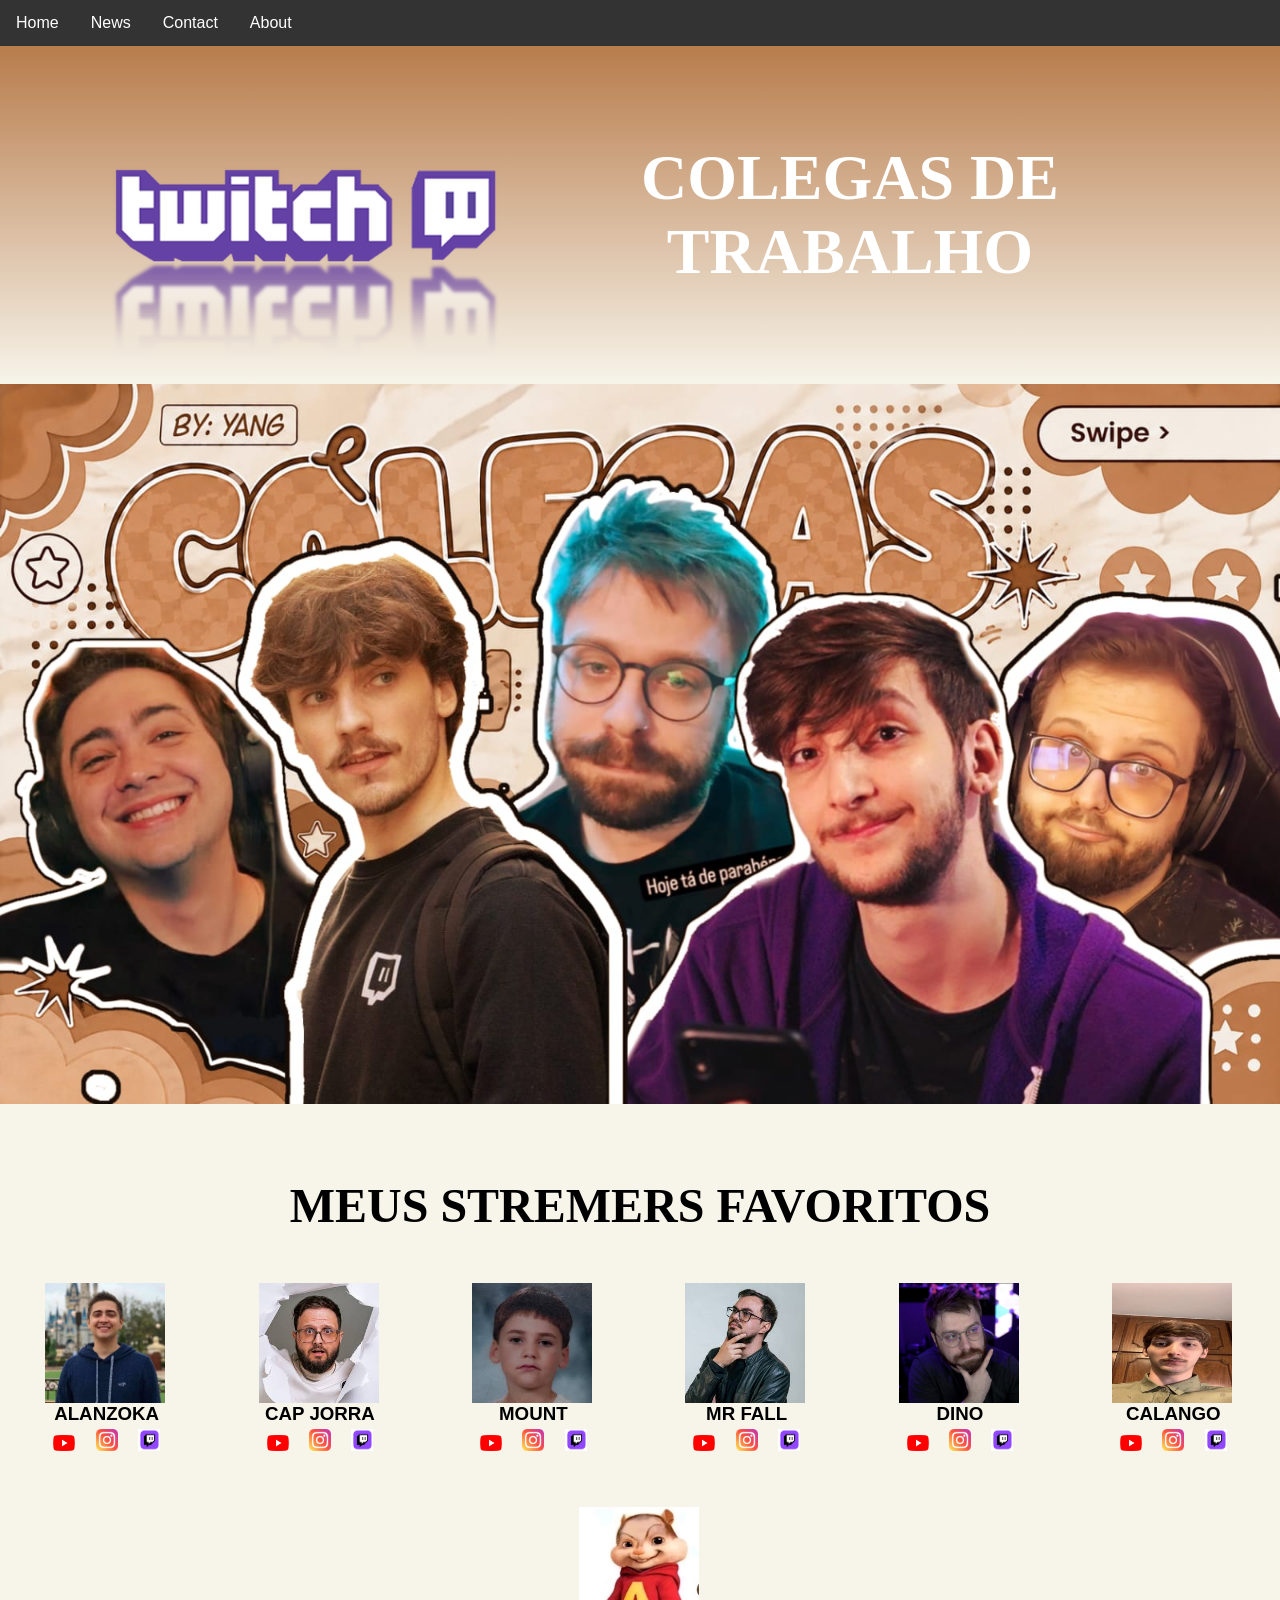
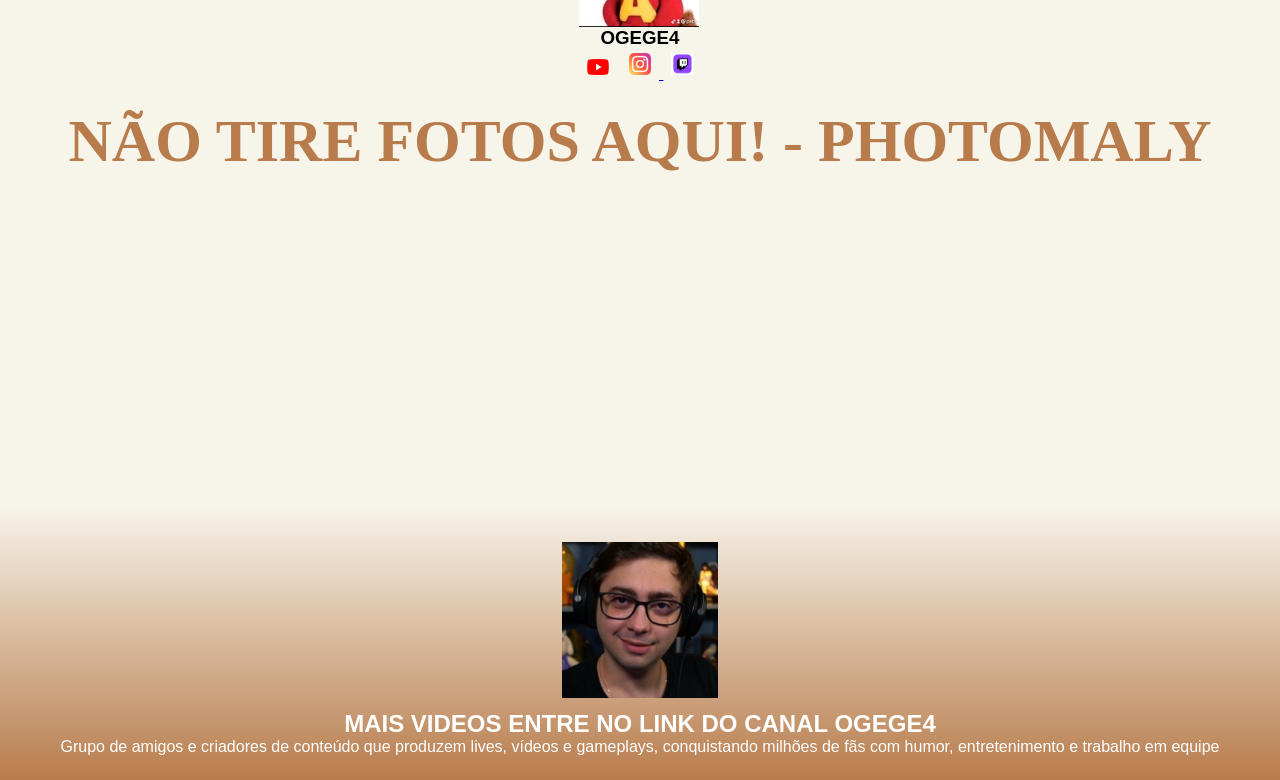
==== index.html @ a18a4f35 "fg" ====
<html lang="pt-br">
<head>
<meta charset="UTF-8">

<meta name="viewport" content="width=device-width, initial-
scale=1.0">
 
<title>Home | Nossa Escola</title>

<ul>
  <li><a href="#home" class="active">Home</a></li>
  <li><a href="#news">News</a></li>
  <li><a href="#contact">Contact</a></li>
  <li style="float:right"><a href="#about">About</a></li>
</ul>


<link rel="stylesheet" href="style.css">
</head>
<body>
<!--header é a parte do cabeçalho do site, é o topo da página-->
<header class="cabecalho-itens">

<img class="cabecalho_imagem" src="pngwing.com.png" alt="Logo da
D
Página">



<h1 class="titulo_site">COLEGAS DE TRABALHO</h1>
<div class="sociais">
<img class="sociais" src="Youtube_logo.png" alt="logo_nossa_escola">
<img class="sociais" src="TW__1_-removebg-preview.png" alt="facebook.png">
<img class="sociais" src="instagram.png" alt="instagram da Escola">
</div>
</header>
<!--Seção banner 1 é a parte do paragrafo 1 da página-->
<section class="banner1">
<img class="escola.image" src="banner.jpg" alt="Banner
da Escola">
</section>

<!--Seção estudantes é a parte do paragrafo 2 da página-->
<section class="estudante">
<h1 class="estudante_titulo">MEUS STREMERS FAVORITOS</h1>
<p> </p>
<div class="estudantes_todos">
<div class="estudante-div">
<img class="estudante-imagem" src="ALANZOKA.avif" alt="Foto da

turma do 1CDS do ano de 2023">

<h3 class="estudante-nome">ALANZOKA</h3>
<a href="https://www.youtube.com/@alanzoka">
<p> </p>
<img class="estudante-icone" src="Youtube_logo.png" alt="Link do Site da

escola"></a>

<img class="estudante-icone" src="instagram.png" alt="Link do Instagram">
<img class="estudante-icone" src="TW.png" alt="Link do Facebook">
</div>
<div class="estudante-div">
<img class="estudante-imagem" src="CAP.jpeg" alt="Foto da
turma do 1CDS do ano de 2023">

<h3 class="estudante-nome">CAP JORRA</h3>
<a href="https://www.youtube.com/@capjoga">
<p> </p>
<img class="estudante-icone" src="Youtube_logo.png" alt="Link do Site da

escola"></a>

<img class="estudante-icone" src="instagram.png" alt="Link do Instagram">
<img class="estudante-icone" src="TW.png" alt="Link do Facebook">
</div>
<div class="estudante-div">
<img class="estudante-imagem" src="MOUNT.jpeg" alt="Foto da
turma do 1CDS do ano de 2023">

<h3 class="estudante-nome">MOUNT</h3>
<a href="https://www.youtube.com/@mountgameplays">
<p> </p>
<img class="estudante-icone" src="Youtube_logo.png" alt="Link do Site da

escola"></a>

<img class="estudante-icone" src="instagram.png" alt="Link do Instagram">
<img class="estudante-icone" src="TW.png" alt="Link do Facebook">
</div>
<div class="estudante-div">
<img class="estudante-imagem" src="MRFALL.jpeg" alt="Foto da
turma do 1CDS do ano de 2023">

<h3 class="estudante-nome">MR FALL</h3>
<a href="https://www.youtube.com/@MrFalllGames">
<p> </p>
<img class="estudante-icone" src="Youtube_logo.png" alt="Link do Site da

escola"></a>

<img class="estudante-icone" src="instagram.png" alt="Link do Instagram">
<img class="estudante-icone" src="TW.png" alt="Link do Facebook">
</div>
<div class="estudante-div">
<img class="estudante-imagem" src="dino.jpg" alt="Foto da
turma do 1CDS do ano de 2023">

<h3 class="estudante-nome">DINO</h3>
<a href="https://www.youtube.com/@AlexisDino">
<p> </p>
<img class="estudante-icone" src="Youtube_logo.png" alt="Link do Site da

escola"></a>

<img class="estudante-icone" src="instagram.png" alt="Link do Instagram">
<img class="estudante-icone" src="TW.png" alt="Link do Facebook">
</div>
<div class="estudante-div">
<img class="estudante-imagem" src="calangoorigina.jpg" alt="Foto da
turma do 1CDS do ano de 2023">

<h3 class="estudante-nome">CALANGO</h3>
<a href="https://www.youtube.com/@CalangoLive">
<p> </p>
<img class="estudante-icone" src="Youtube_logo.png" alt="Link do Site da

escola"></a>

<img class="estudante-icone" src="instagram.png" alt="Link do

Instagram">

<img class="estudante-icone" src="TW.png" alt="Link do

TW">
</div>
</div>
</section>
<!--Seção estudantes é a parte do paragrafo 3 da página-->
<section class="estudante">
<div class="estudantes_todos">
<div class="estudante-div">
<img class="estudante-imagem" src="channels4_profile (1).jpg" alt="Foto da
turma do 1CDS do ano de 2023">
<h3 class="estudante-nome">OGEGE4</h3>
<a href="https://www.youtube.com/@ogege4668">
<p> </p>
<img class="estudante-icone" src="Youtube_logo.png" alt="Link do Site da
escola"></a>

<a href="https://encrypted-tbn0.gstatic.com/images?q=tbn:ANd9GcTxRYBX5-FJtRJm1PUMMNryMm6YjXV0WbfrOQ_RG36NR-N5GQkdd47omKM&s=10" target="_blank">
     <img class="estudante-icone" src="instagram.png" 
alt="Link do Instagram">

</a>


<img class="estudante-icone" src="TW.png" alt="Link do Facebook">
</div>


</div>
</div>
</section>


<div class="container-video">
     <h3 class="video">NÃO TIRE FOTOS AQUI! - PHOTOMALY</h3>
     <div class="video-wrapper"></div>
<iframe width="560" height="315" src="https://www.youtube.com/embed/uOYPVtbsb7I?si=-tuPDV14RwsbXPUB" title="YouTube video player" frameborder="0" allow="accelerometer; autoplay; clipboard-write; encrypted-media; gyroscope; picture-in-picture; web-share" referrerpolicy="strict-origin-when-cross-origin" allowfullscreen></iframe>
</div>

<!--Seção rodapé é a parte final da paragrafo 3 da página-->
<footer class="escola">
<img class="logo_rodape" src="MEME.jpg" alt="Logo
da Escola">
<h2 class="escola-título">MAIS VIDEOS ENTRE NO LINK DO CANAL<a
class="link" href="https://www.youtube.com/@ogege4668"> OGEGE4
</a></h2>
<p></p>
<p>Grupo de amigos e criadores de conteúdo que produzem lives,
     vídeos e gameplays, conquistando milhões de fãs com humor, entretenimento e trabalho em equipe

</p>
<p> </p>
</footer>
</body>
</html>
---- style.css ----
*{
margin: 0;
padding: 0;
box-sizing: border-box;
}
body{
font-family: "Poppins", sans-serif;
}
header{
background-image: linear-gradient(#b87c4c,#f7f4ea);
color: white;
width: 100%;
padding: 0px;
font-size: xx-large;
font-family:cursive;
}




.cabecalho-itens{
max-width: 1980px;
margin: 0 auto;
display: flex;
align-items: center;
justify-content: center;
}
.cabecalho_imagem{
width: 450px;
display: flex;
justify-content: flex-start;
align-items: center;
}
.titulo_site{
padding: 50px;
text-align: center;
width: 50%;
font: 30px;
}
.sociais{
display: flex;
justify-content: flex-end;
width: 0%;
padding-right: 30px;
}
.banner1{
    width: 100%;
    margin: 0;
    padding: 0;
}

.banner1 img{
    width: 100%;
    height: auto;
    display: block;
}
.estudante_titulo{
padding: 50px;
text-align: center;
  font-family:cursive;
    font-size:xxx-large

}
.estudante-nome{
text-align: center;
}
.estudante-imagem{
width: 120px;
}
.estudante-icone{
width: 38px;
padding: 4px 8px;
}
.estudante{
 background-color:#f7f4ea ;
    padding: 24px 0;
}


.estudante.div{
text-align: center;
padding: 24px 0;
}
.estudantes_todos{
display: flex;
justify-content: space-around;
}
.escola{
background-image: linear-gradient(#f7f4ea,#b87c4c);
color: white;
display: flex;
justify-content:center;
padding: 24px 0;
text-align:center;
display:block;
}
.escola-titulo{
padding: 50px;
text-align: center;
}
.logo_rodape{
height: 180px;
padding: 12px 0;

}

.link{
color: #ffffff;
text-decoration: none;
}



.video{
    font-family:cursive;
    font-size: 60px;
    font-weight: bold;
    color: #b87c4c ;
    text-align: center;
    margin-bottom: 15px;

}

.container-video {
    display: flex;
    flex-direction: column;
    align-items: center;
    justify-content: center;
     background-color:#f7f4ea;
}


.video-wrapper {
    display: flex;
    justify-content: center;
    width: 100%;
    background-color:#f7f4ea;

}



ul {
  list-style-type: none;
  margin: 0;
  padding: 0;
  background-color: #333333;
  display: flex;
}

ul li a {
  display: block;
  color: white;
  padding: 14px 16px;
  text-decoration: none;
}

ul li a:hover {
  background-color: #111111;
}
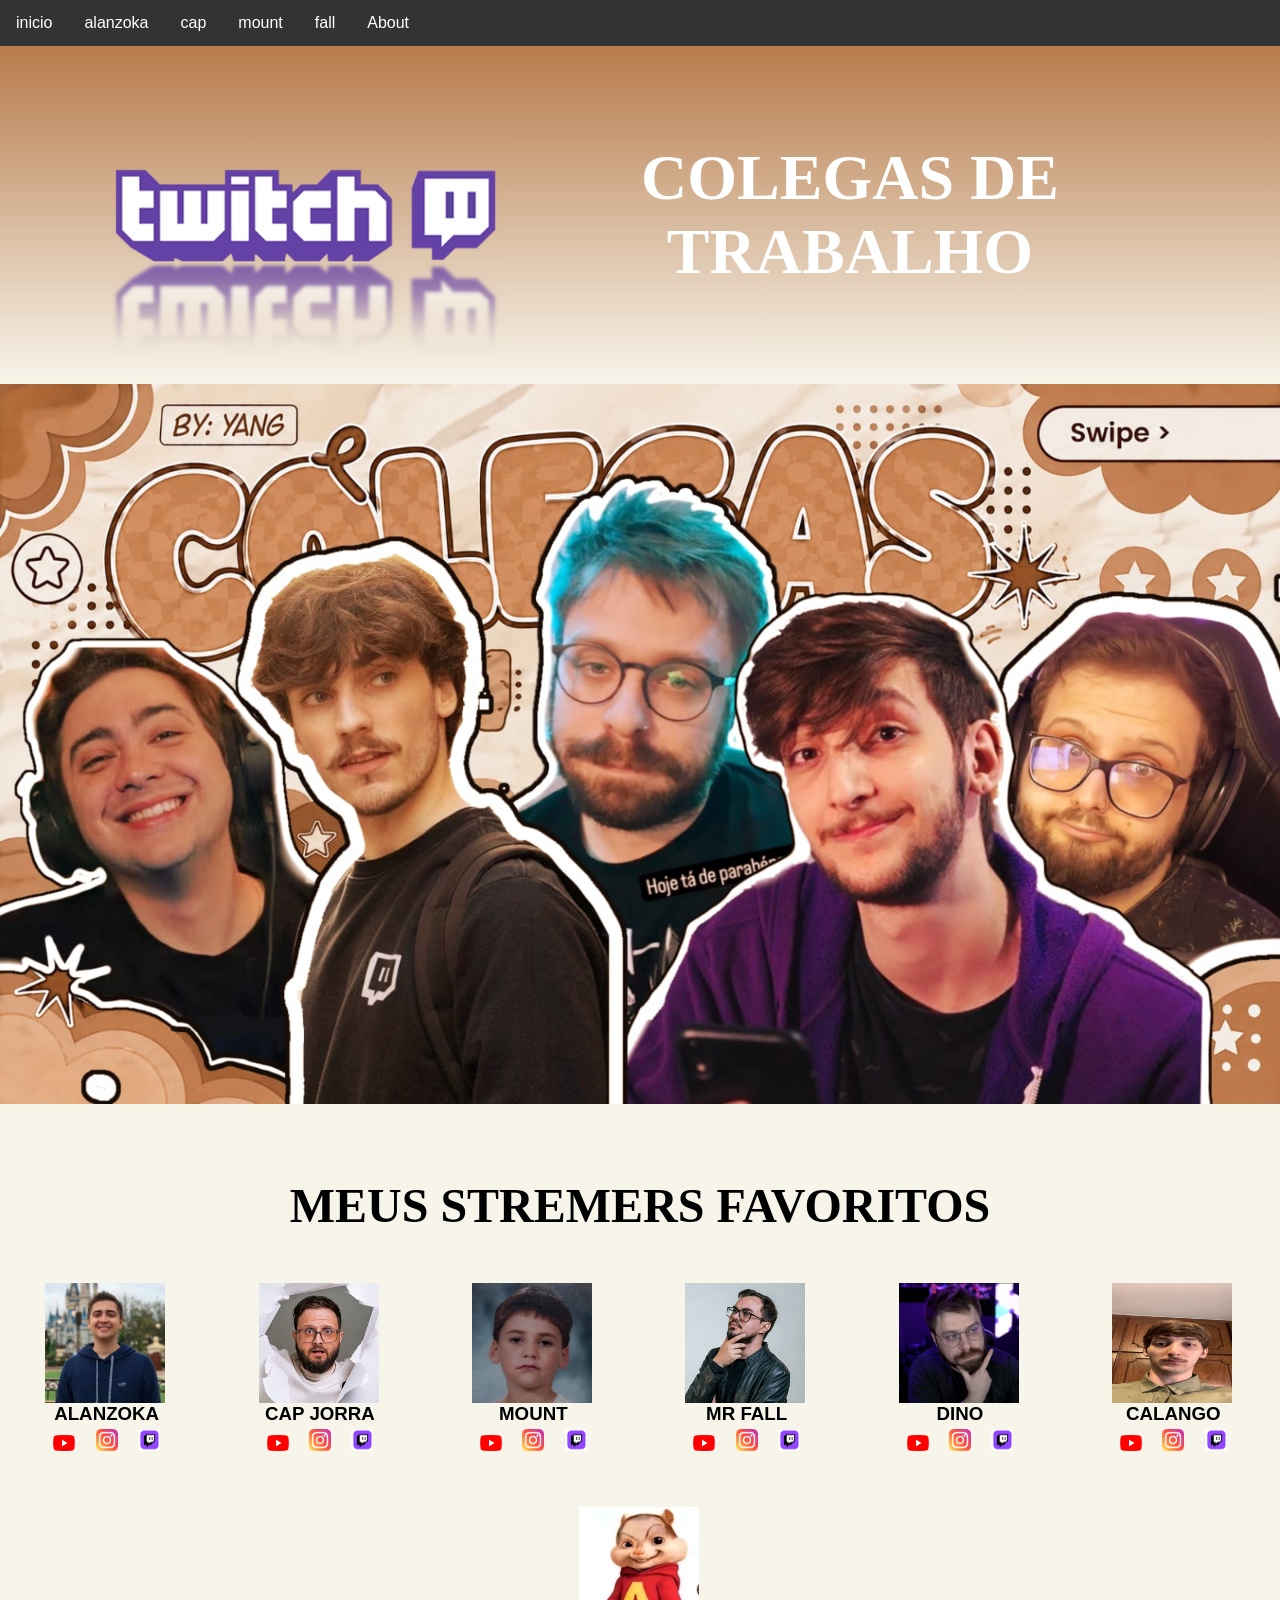
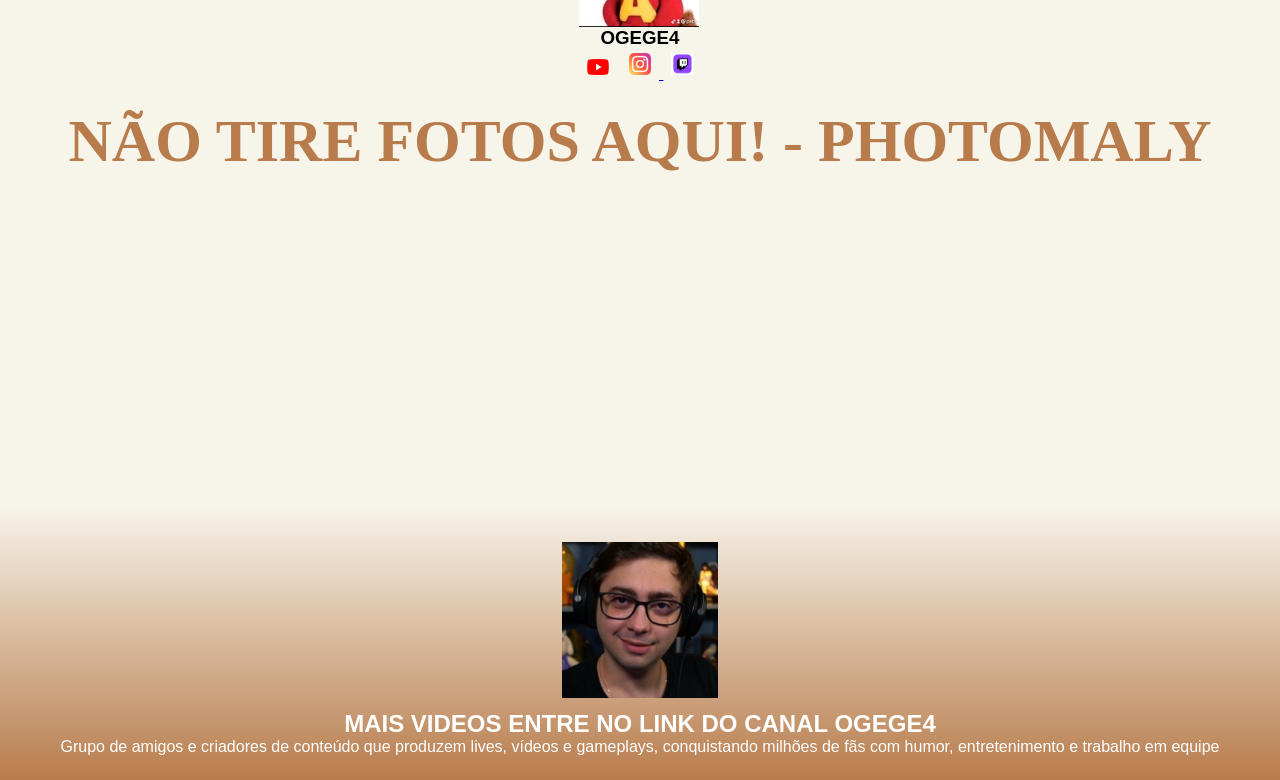
==== commit 54eda86d: "ggghfgh" ====
--- a/index.html
+++ b/index.html
@@ -9,9 +9,11 @@
 <title>Home | Nossa Escola</title>
 
 <ul>
-  <li><a href="#home" class="active">Home</a></li>
-  <li><a href="#news">News</a></li>
-  <li><a href="#contact">Contact</a></li>
+  <li><a href="#home" class="active">inicio</a></li>
+  <li><a href="#news">alanzoka</a></li>
+  <li><a href="#contact">cap</a></li>
+  <li><a href="#news">mount</a></li>
+  <li><a href="#contact">fall</a></li>
   <li style="float:right"><a href="#about">About</a></li>
 </ul>
 
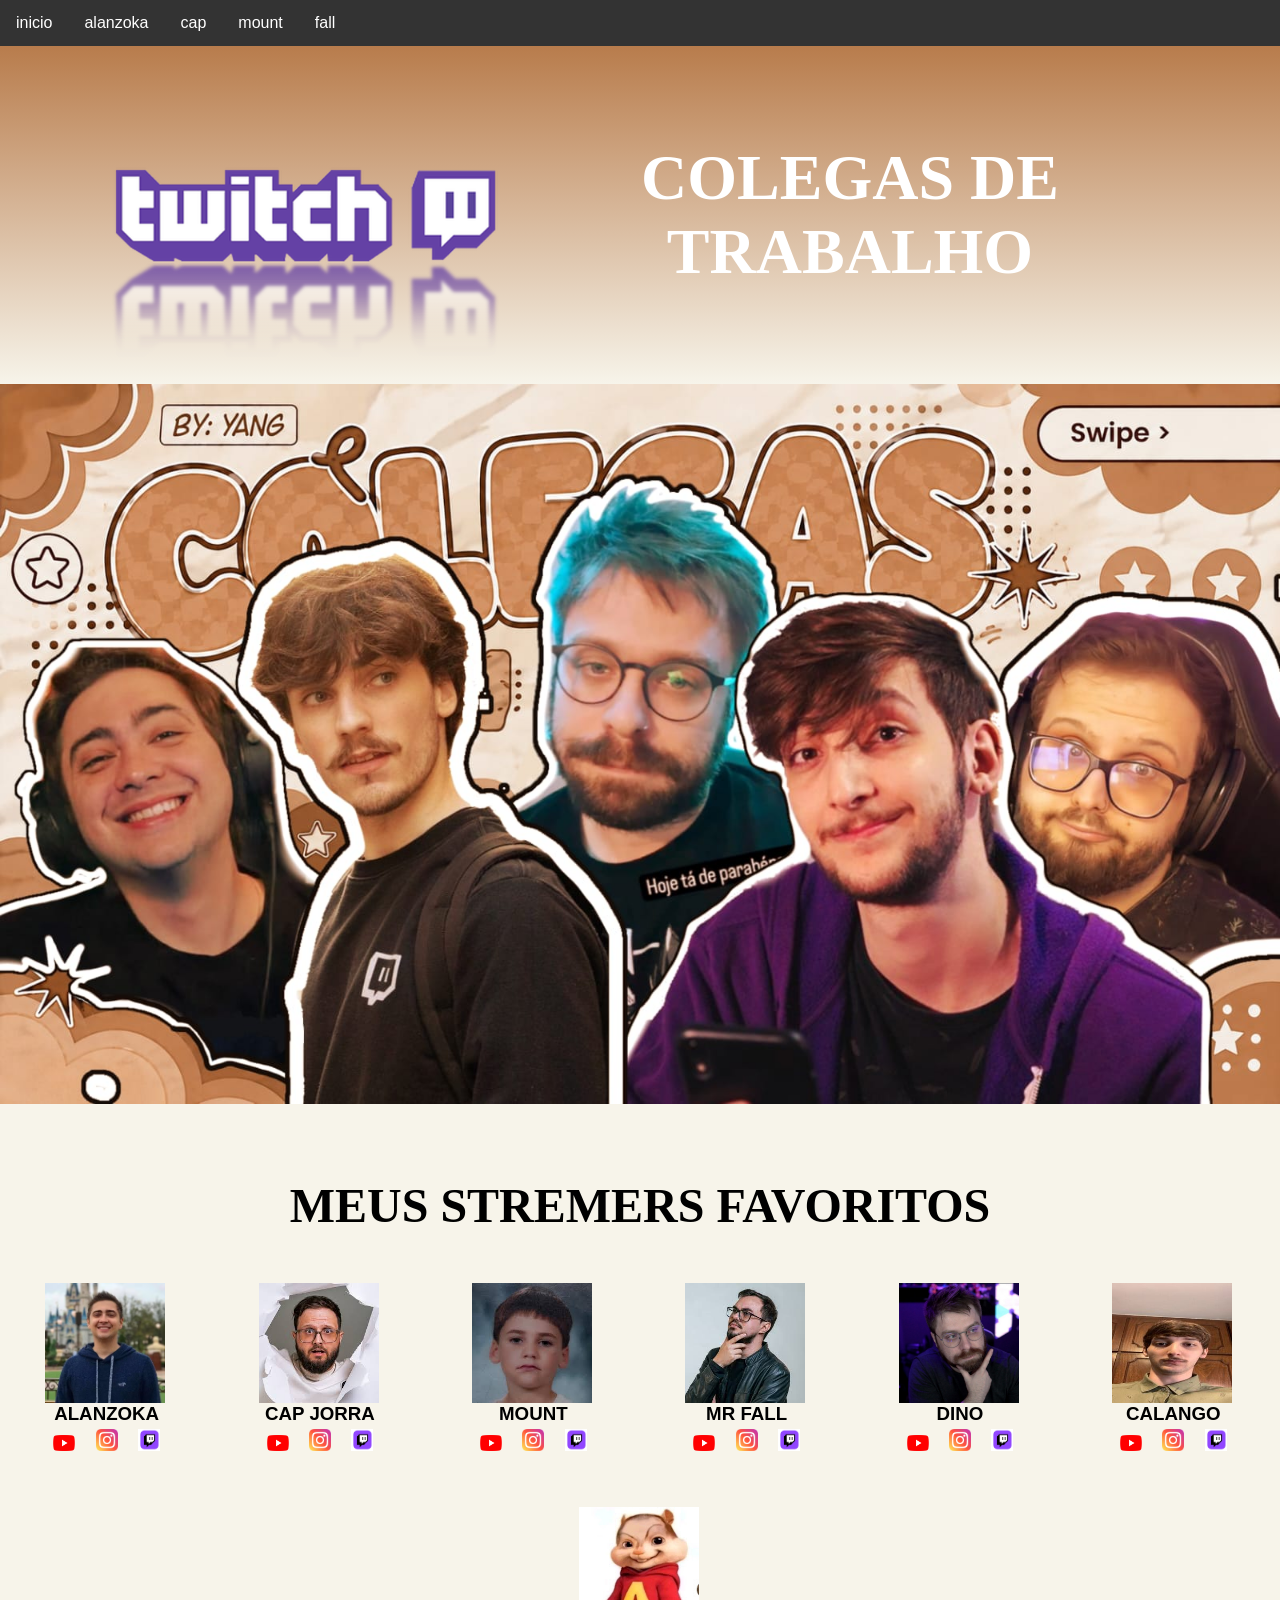
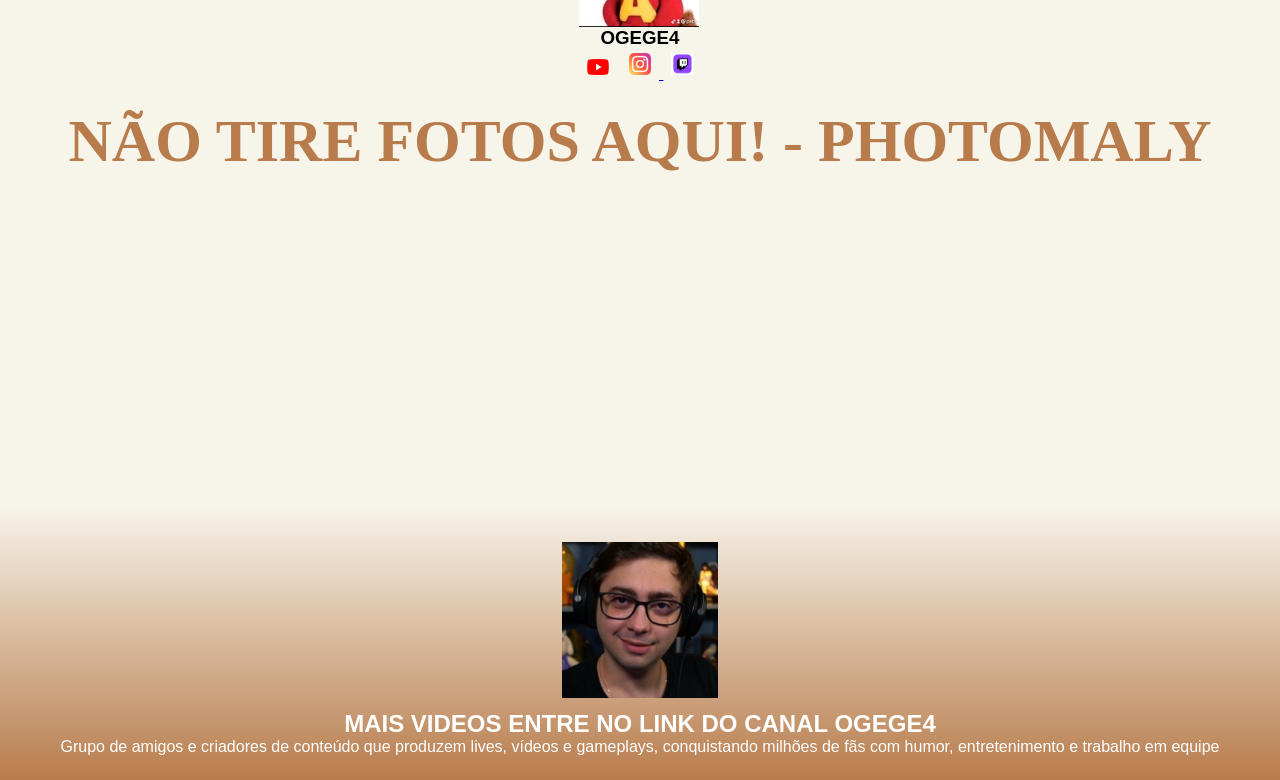
==== commit a38d8a53: "ç´ç" ====
--- a/index.html
+++ b/index.html
@@ -9,12 +9,12 @@
 <title>Home | Nossa Escola</title>
 
 <ul>
-  <li><a href="#home" class="active">inicio</a></li>
-  <li><a href="#news">alanzoka</a></li>
-  <li><a href="#contact">cap</a></li>
-  <li><a href="#news">mount</a></li>
-  <li><a href="#contact">fall</a></li>
-  <li style="float:right"><a href="#about">About</a></li>
+  <li><a href="index.html" class="active">inicio</a></li>
+  <li><a href="alanzoka.html">alanzoka</a></li>
+  <li><a href="cap.html">cap</a></li>
+  <li><a href="mount.html">mount</a></li>
+  <li><a href="fall.html">fall</a></li>
+ 
 </ul>
 
 
--- a/style.css
+++ b/style.css
@@ -158,4 +158,81 @@
 
 ul li a:hover {
   background-color: #111111;
-}+}
+
+
+
+
+
+
+
+.sobre-streamer {
+  display: flex;
+  align-items: center;
+  justify-content: center;
+  gap: 40px;
+  padding: 60px 40px;
+  flex-wrap: wrap;
+}
+
+.sobre-foto {
+  width: 300px;
+  height: 300px;
+  object-fit: cover;
+  border-radius: 50%;
+  border: 5px solid #a97142;
+}
+
+.sobre-texto {
+  max-width: 300px;
+  font-size: 18px;
+  line-height: 1.6;
+}
+
+
+
+
+.sobre-streamer {
+  display: flex;
+  flex-direction: column;
+  align-items: center;
+  padding: 60px 40px;
+}
+
+.sobre-foto {
+  width: 260px;
+  height: 260px;
+  object-fit: cover;
+  border-radius: 50%;
+  border: 5px solid #a97142;
+  margin-bottom: 40px;
+}
+
+.sobre-blocos {
+  display: grid;
+  grid-template-columns: repeat(2, 1fr);
+  gap: 30px;
+  max-width: 1000px;
+}
+
+.sobre-bloco h2 {
+  font-size: 20px;
+  margin-bottom: 10px;
+}
+
+.sobre-bloco p {
+  font-size: 17px;
+  line-height: 1.6;
+}
+
+@media (max-width: 700px) {
+  .sobre-blocos {
+    grid-template-columns: 1fr;
+  }
+}
+
+
+
+.sobre-streamer{
+ background-color:#f7f4ea ;
+    padding: 24px 0;
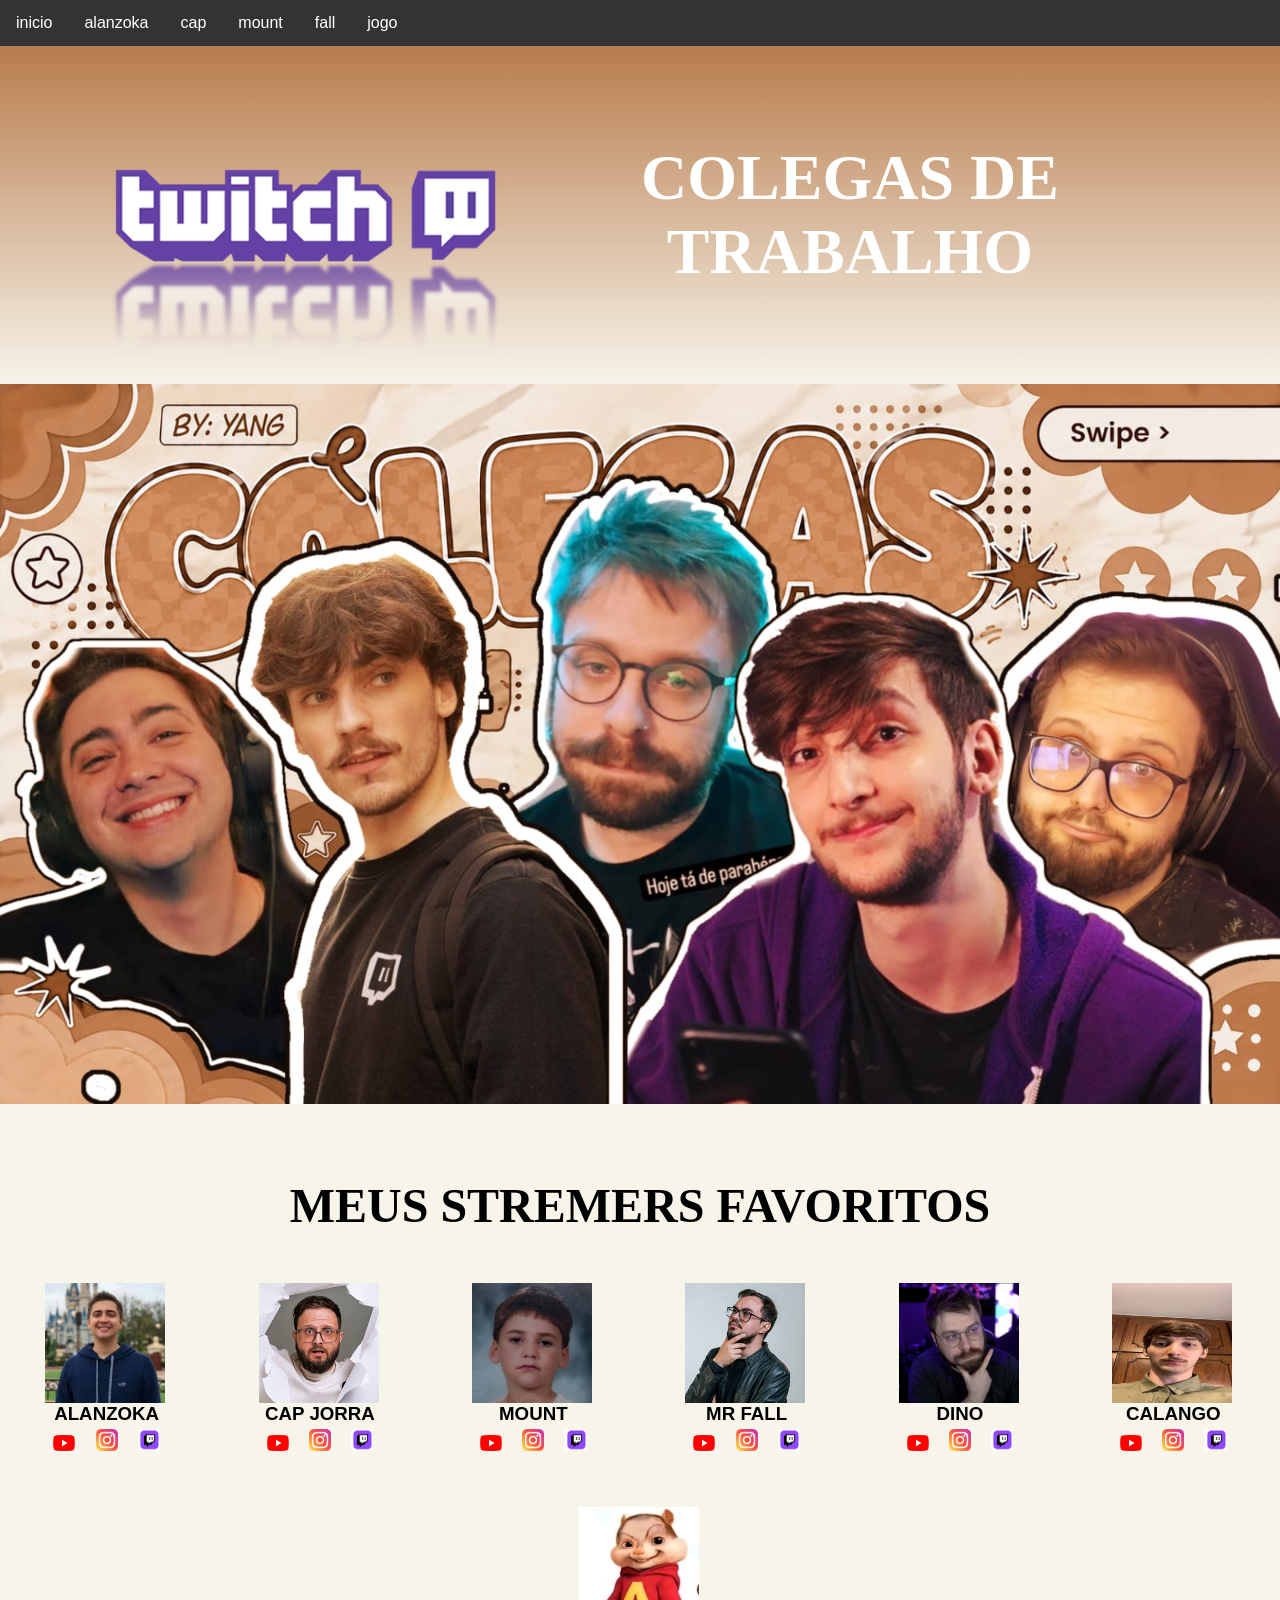
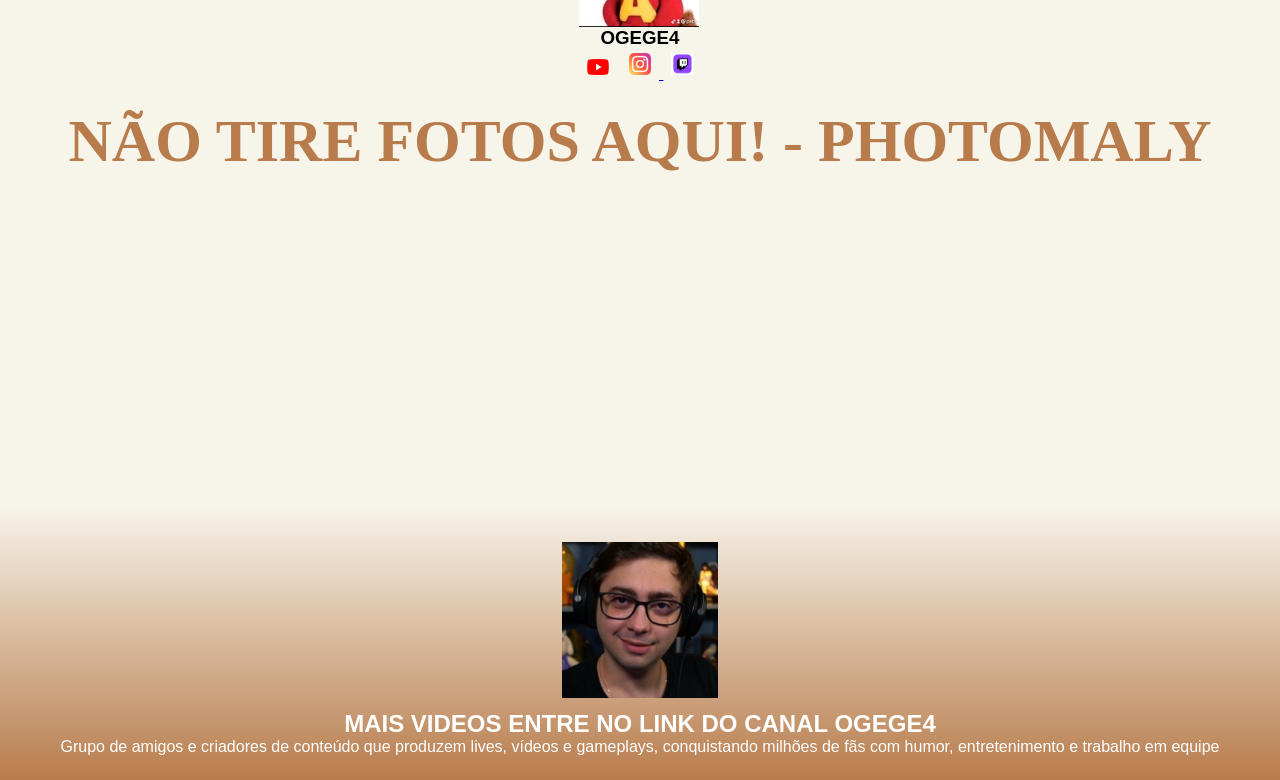
==== commit 4cacf4b1: "fghfgfgh" ====
--- a/index.html
+++ b/index.html
@@ -14,6 +14,7 @@
   <li><a href="cap.html">cap</a></li>
   <li><a href="mount.html">mount</a></li>
   <li><a href="fall.html">fall</a></li>
+   <li><a href="jogo.html">jogo</a></li>
  
 </ul>
 
